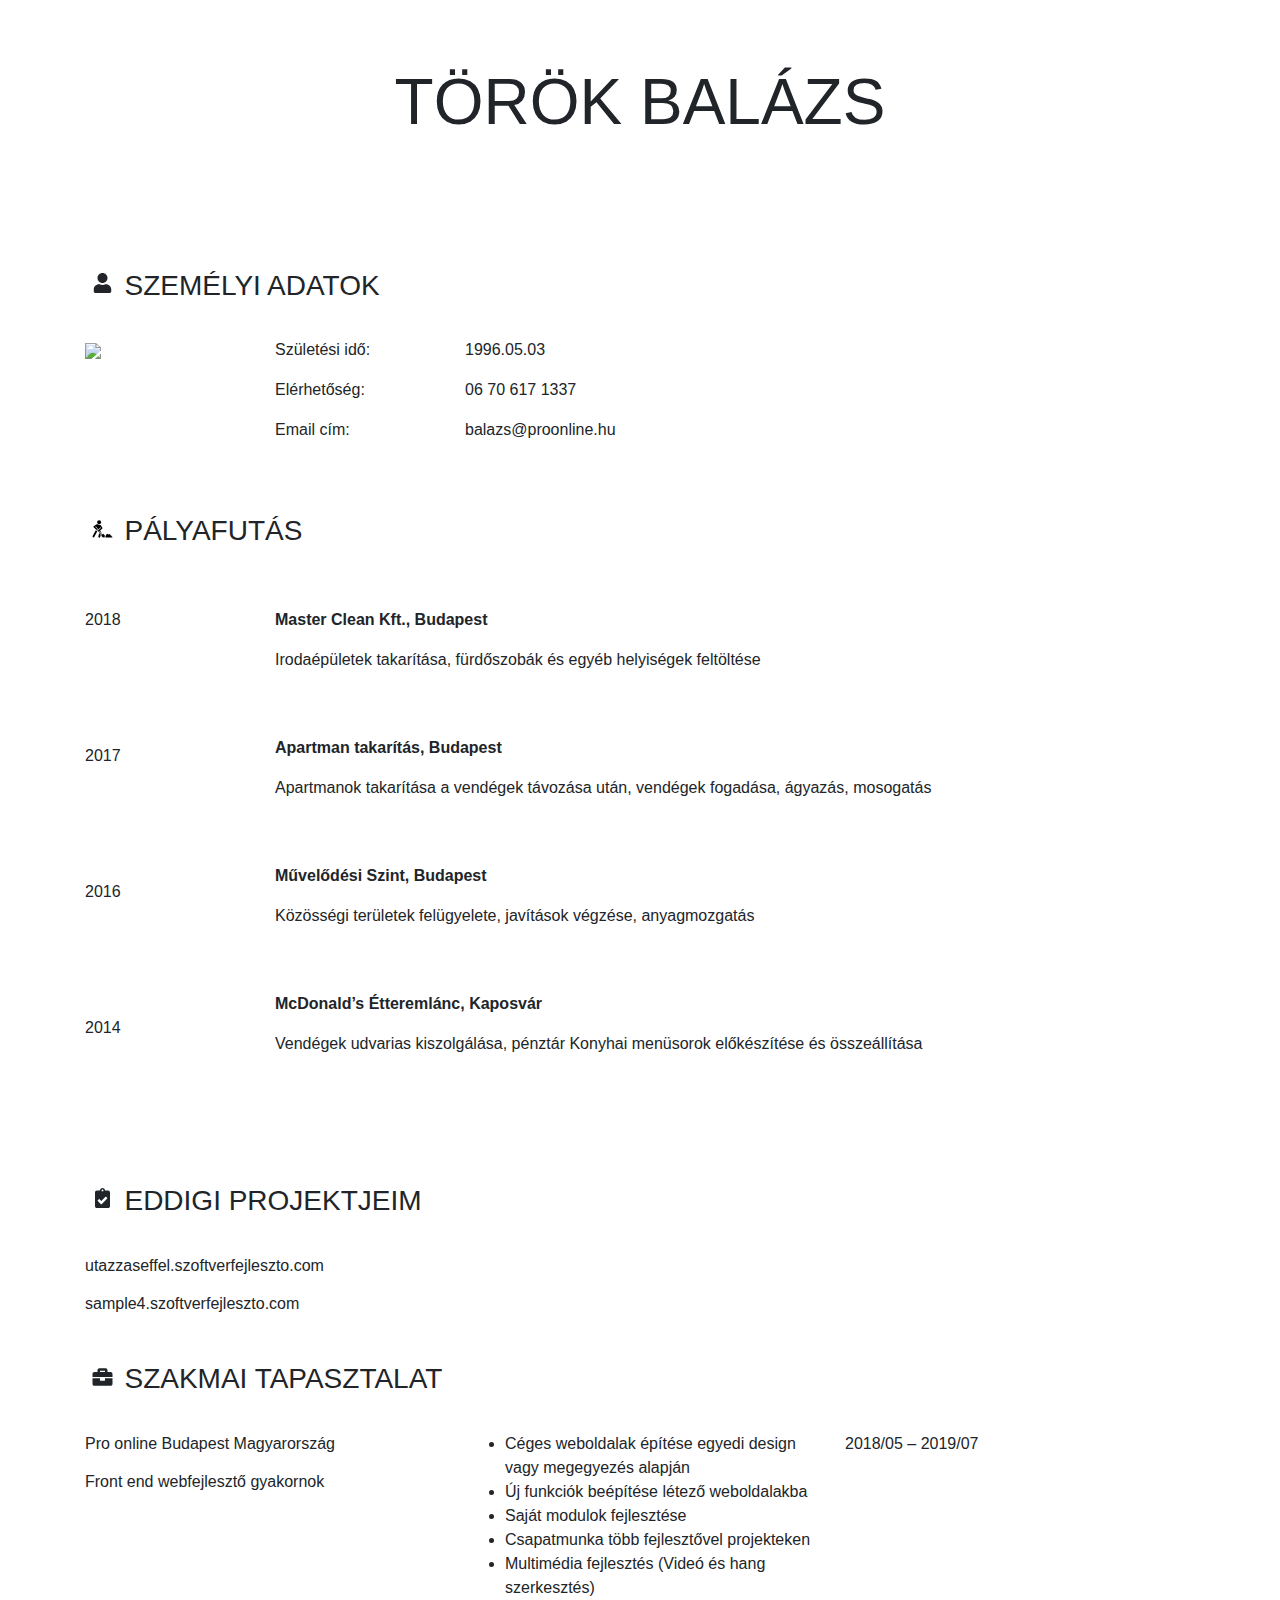
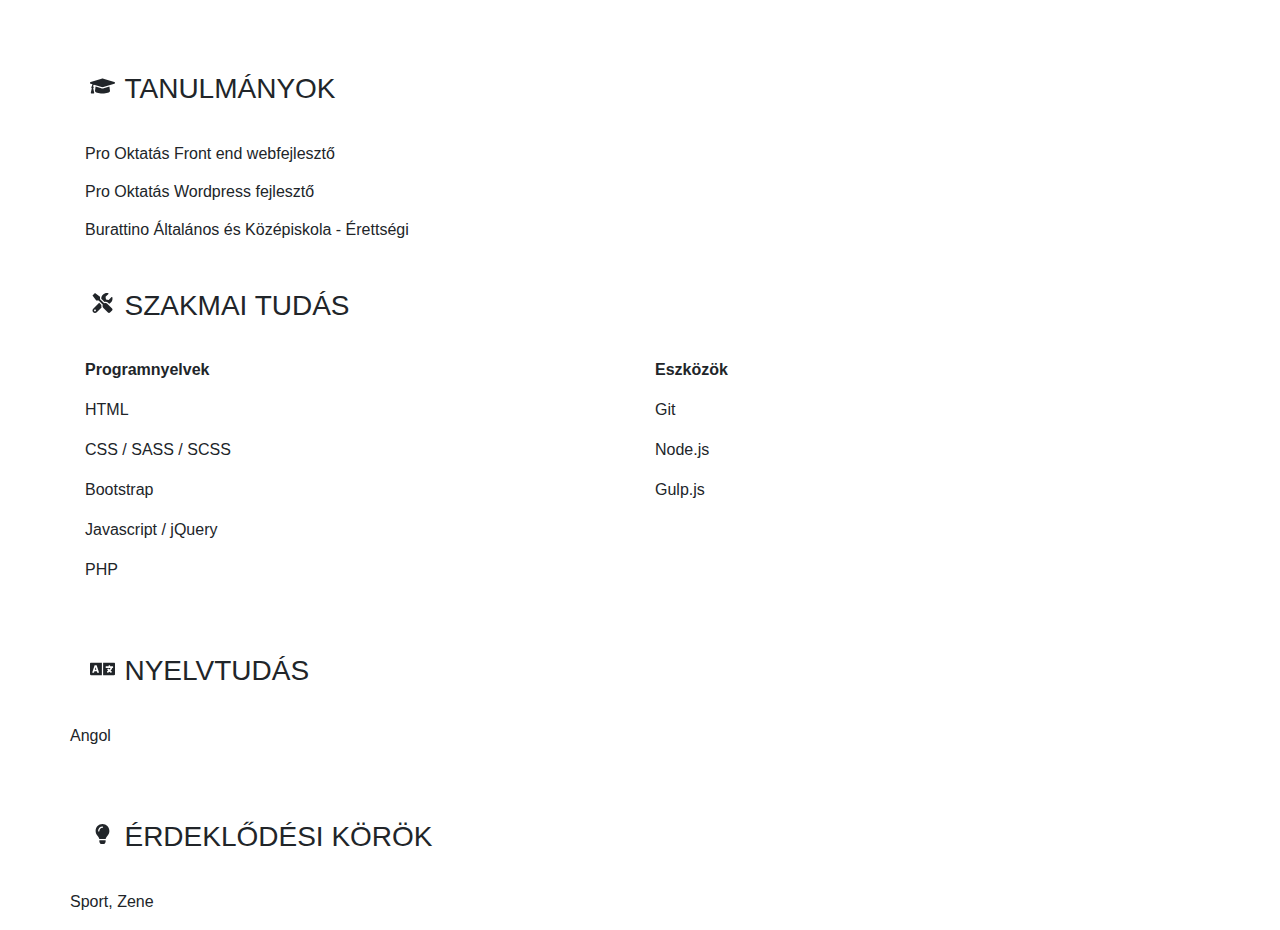
==== cv.html @ 26d6c10a "Update cv.html" ====
<!DOCTYPE html>
<html lang="en">

<head>
    <meta charset="UTF-8">
    <meta name="viewport" content="width=device-width, initial-scale=1.0">
    <meta http-equiv="X-UA-Compatible" content="ie=edge">
    <title>Document</title>
    <link rel="stylesheet" href="https://stackpath.bootstrapcdn.com/bootstrap/4.3.1/css/bootstrap.min.css"
        integrity="sha384-ggOyR0iXCbMQv3Xipma34MD+dH/1fQ784/j6cY/iJTQUOhcWr7x9JvoRxT2MZw1T" crossorigin="anonymous">
    <script src="https://stackpath.bootstrapcdn.com/bootstrap/4.3.1/js/bootstrap.min.js"
        integrity="sha384-JjSmVgyd0p3pXB1rRibZUAYoIIy6OrQ6VrjIEaFf/nJGzIxFDsf4x0xIM+B07jRM" crossorigin="anonymous">
    </script>
    <script src="https://code.jquery.com/jquery-3.3.1.slim.min.js"
        integrity="sha384-q8i/X+965DzO0rT7abK41JStQIAqVgRVzpbzo5smXKp4YfRvH+8abtTE1Pi6jizo" crossorigin="anonymous">
    </script>
    <script src="https://cdnjs.cloudflare.com/ajax/libs/popper.js/1.14.7/umd/popper.min.js"
        integrity="sha384-UO2eT0CpHqdSJQ6hJty5KVphtPhzWj9WO1clHTMGa3JDZwrnQq4sF86dIHNDz0W1" crossorigin="anonymous">
        
    </script>
<link rel="stylesheet" href="cv.css">
<style>
h3 {
    padding:2em 0 1em 0;
}

body > div.row.experience > div:nth-child(1) > p{
    margin-bottom: -0.6em;
}


body > div.row.projects > div > p {
    margin-bottom: -0.6em;
}

body > div.row.studies > div > p {
    margin-bottom: -0.6em;
}


h1 {
    text-align:center;
    padding:1em;
    font-size:4em;
    text-transform: uppercase;
}

h3 {
    display: inline-block;
}

svg {
    width:35px;
    height:35px;
    padding-bottom:15px;
}

</style>
</head>

<body class="container">
    <header class="row-8">
        <h1>Török Balázs</h1>
    </header>
<svg aria-hidden="true" focusable="false" data-prefix="fas" data-icon="user" class="svg-inline--fa fa-user fa-w-14" role="img" xmlns="http://www.w3.org/2000/svg" viewBox="0 0 448 512"><path fill="currentColor" d="M224 256c70.7 0 128-57.3 128-128S294.7 0 224 0 96 57.3 96 128s57.3 128 128 128zm89.6 32h-16.7c-22.2 10.2-46.9 16-72.9 16s-50.6-5.8-72.9-16h-16.7C60.2 288 0 348.2 0 422.4V464c0 26.5 21.5 48 48 48h352c26.5 0 48-21.5 48-48v-41.6c0-74.2-60.2-134.4-134.4-134.4z"></path></svg>

    <h3 id="personal">SZEMÉLYI ADATOK</h3>
    <div class="row personal">
          
        <div class="col-2">
            <img src="myhead.jpg">
        </div>
        
        <div class="col-2">
           
            <p>Születési idő: </p>
            <p>Elérhetőség: </p>
            <p>Email cím: </p>
        </div>

        <div class="col">
            <p> 1996.05.03</p>
            <p> 06 70 617 1337 </p>
            <p> balazs@proonline.hu</p>
        </div>


    </div>
    <svg xmlns="http://www.w3.org/2000/svg" xmlns:xlink="http://www.w3.org/1999/xlink" version="1.1" id="Capa_1" x="0px" y="0px" width="464.996px" height="464.996px" viewBox="0 0 464.996 464.996" style="enable-background:new 0 0 464.996 464.996;" xml:space="preserve">
        <g>
            <g>
                <path d="M153.91,122.664c25.501,0,46.252-20.748,46.252-46.251s-20.751-46.251-46.252-46.251c-25.502,0-46.25,20.748-46.25,46.251    S128.408,122.664,153.91,122.664z"/>
                <path d="M157.709,328.925c-0.514-0.514-1.264-0.711-1.963-0.509c-0.698,0.199-1.233,0.761-1.398,1.468l-17.874,77.923    c-1.342,5.722-0.375,11.623,2.723,16.617c3.098,4.994,7.953,8.483,13.674,9.824c1.66,0.389,3.357,0.586,5.045,0.586    c10.254,0,19.053-6.983,21.396-16.983l12.213-53.772c0.156-0.674-0.044-1.381-0.534-1.871L157.709,328.925z"/>
                <path d="M112.236,285l-14.714-14.577l-3.061,0.505c-3.689,0.823-5.43-0.307-6.932-1.596c-1.502-1.289-9.902-8.496-9.902-8.496    c-0.549-0.324-1.22-0.367-1.806-0.115c-0.586,0.25-1.016,0.767-1.16,1.387l-1.768,7.654L3.956,393.25    c-3.361,4.822-4.641,10.663-3.607,16.447c1.033,5.785,4.258,10.821,9.08,14.18c3.711,2.585,8.053,3.952,12.557,3.952    c7.203,0,13.959-3.523,18.074-9.429l72.587-130.687C113.241,286.767,113.005,285.782,112.236,285z"/>
                <path d="M283.791,378.389c-0.076-0.391-0.267-0.75-0.549-1.031l-34.188-34.191c-0.781-0.78-2.048-0.78-2.828,0l-17.035,17.031    l-71.684-71.685l70.098-65.966c6.152-5.79,7.144-15.046,2.358-22.009l-38.686-56.289c-2.563-3.731-6.43-6.246-10.863-7.076    l-72.192-15.473c-0.033-0.007-0.066-0.013-0.1-0.019c-1.16-0.248-2.35-0.374-3.544-0.374c-3.245,0-6.399,0.912-9.118,2.637    l-65.966,41.828c-4.381,2.779-7.222,7.331-7.794,12.489c-0.569,5.159,1.209,10.221,4.877,13.889l54.406,54.406    c3.211,3.211,7.479,4.979,12.021,4.979c1.23,0,2.526-0.155,3.854-0.462l1.619-0.375l120.107,120.105l-17.031,17.031    c-0.78,0.781-0.78,2.047,0,2.828l34.189,34.19c0.281,0.281,0.641,0.473,1.033,0.549c2.084,0.405,13.031,2.425,23.815,2.425    c10.171,0,16.834-1.719,20.367-5.254c4.191-4.189,5.854-12.727,5.082-26.096C285.537,387.677,284.078,379.867,283.791,378.389z     M135.715,262.337l-2.227,2.154l-24.363-24.359l0.391-1.633c1.389-5.809-0.291-11.785-4.49-15.985l-39.397-39.396l11.714-7.427    l37.324,37.275c5.787,5.789,8.957,13.463,8.926,21.609c-0.002,0.533,0.209,1.045,0.586,1.421l8.215,8.213    c0.764,0.765,1.998,0.783,2.785,0.042l38.283-36.027c0.316-0.298,0.527-0.691,0.602-1.119l3.82-22.322l15.805,22.993    l-57.879,54.465C135.777,262.275,135.746,262.306,135.715,262.337z"/>
                <path d="M180.933,280.482c-0.774-0.637-1.905-0.598-2.638,0.091l-7.057,6.641c-0.395,0.371-0.622,0.886-0.629,1.427    c-0.008,0.541,0.203,1.062,0.586,1.443l32.141,32.141c0.379,0.381,0.891,0.586,1.413,0.586c0.184,0,0.372-0.024,0.554-0.078    c0.699-0.2,1.234-0.767,1.396-1.476l0.026-0.108c2.332-9.951-1.27-20.567-9.174-27.047L180.933,280.482z"/>
                <path d="M464.616,423.019l-6.719-12.662c-0.269-0.507-0.666-0.935-1.148-1.236l-6.973-4.39c-0.761-0.48-1.711-0.625-2.568-0.402    l-8.369-17.232c-0.172-0.341-0.42-0.639-0.725-0.87c-0.92-0.696-2.205-0.854-3.271-0.398l-3.934,1.688l-3.394-7.945    c-0.305-0.716-0.926-1.249-1.682-1.441l-11.285-2.877l-3.024-12.656c-0.164-0.687-0.611-1.271-1.23-1.611l-17.125-9.375    c-0.74-0.404-1.631-0.409-2.375-0.016l-15.156,8.061l-10.065-0.371l-16.133-15.297c-0.806-0.762-2.017-0.904-2.976-0.348    l-22,12.75c-0.547,0.316-0.953,0.83-1.139,1.437l-6.228,20.515l-11.551,13.86c-0.244,0.292-0.416,0.635-0.508,1.004l-7.75,31.528    c-0.184,0.745-0.014,1.534,0.461,2.139c0.475,0.604,1.199,0.958,1.967,0.958h162.004c1.146,0,2.222-0.609,2.812-1.592    C465.12,425.258,465.151,424.025,464.616,423.019z"/>
            </g>
        </g>
        <g>
        </g>
        <g>
        </g>
        <g>
        </g>
        <g>
        </g>
        <g>
        </g>
        <g>
        </g>
        <g>
        </g>
        <g>
        </g>
        <g>
        </g>
        <g>
        </g>
        <g>
        </g>
        <g>
        </g>
        <g>
        </g>
        <g>
        </g>
        <g>
        </g>
        </svg>
    <h3 id="works">PÁLYAFUTÁS</h3>
    <div class="row works">
          <div class="col-2">
             <br>
              <p>2018</p><br><br><br><br>
              <p>2017</p><br><br><br><br>
              <p>2016</p><br><br><br><br>
              <p>2014</p><br><br><br>
          </div>
       <div class="col">
           <br>
        <p><b>Master Clean Kft., Budapest</b></p>
        <p>Irodaépületek takarítása, fürdőszobák és egyéb helyiségek feltöltése</p>
        <br><br>
        <p><b>Apartman takarítás, Budapest</b></p>
        <p>Apartmanok takarítása a vendégek távozása után, vendégek fogadása, ágyazás, mosogatás</p>
        <br><br>
        <p><b>Művelődési Szint, Budapest</b></p>
        <p>Közösségi területek felügyelete, javítások végzése,  	anyagmozgatás</p>
        <br><br>
        <p><b>McDonald’s Étteremlánc, Kaposvár</b></p>
        <p>Vendégek udvarias kiszolgálása, pénztár 
                Konyhai menüsorok előkészítése és összeállítása</p>
        <br>

       </div>
        
       


    </div>




<svg aria-hidden="true" focusable="false" data-prefix="fas" data-icon="clipboard-check" class="svg-inline--fa fa-clipboard-check fa-w-12" role="img" xmlns="http://www.w3.org/2000/svg" viewBox="0 0 384 512"><path fill="currentColor" d="M336 64h-80c0-35.3-28.7-64-64-64s-64 28.7-64 64H48C21.5 64 0 85.5 0 112v352c0 26.5 21.5 48 48 48h288c26.5 0 48-21.5 48-48V112c0-26.5-21.5-48-48-48zM192 40c13.3 0 24 10.7 24 24s-10.7 24-24 24-24-10.7-24-24 10.7-24 24-24zm121.2 231.8l-143 141.8c-4.7 4.7-12.3 4.6-17-.1l-82.6-83.3c-4.7-4.7-4.6-12.3.1-17L99.1 285c4.7-4.7 12.3-4.6 17 .1l46 46.4 106-105.2c4.7-4.7 12.3-4.6 17 .1l28.2 28.4c4.7 4.8 4.6 12.3-.1 17z"></path></svg>

    <h3 id="projects">EDDIGI PROJEKTJEIM</h3>
    <div class="row projects">
       
        <div class="col">
        <p>utazzaseffel.szoftverfejleszto.com </p><br>
        <p>sample4.szoftverfejleszto.com </p>
    </div>

    </div>
    <svg aria-hidden="true" focusable="false" data-prefix="fas" data-icon="briefcase" class="svg-inline--fa fa-briefcase fa-w-16" role="img" xmlns="http://www.w3.org/2000/svg" viewBox="0 0 512 512"><path fill="currentColor" d="M320 336c0 8.84-7.16 16-16 16h-96c-8.84 0-16-7.16-16-16v-48H0v144c0 25.6 22.4 48 48 48h416c25.6 0 48-22.4 48-48V288H320v48zm144-208h-80V80c0-25.6-22.4-48-48-48H176c-25.6 0-48 22.4-48 48v48H48c-25.6 0-48 22.4-48 48v80h512v-80c0-25.6-22.4-48-48-48zm-144 0H192V96h128v32z"></path></svg>
    <h3 id="experience">SZAKMAI TAPASZTALAT</h3>
    <div class="row experience">
        <div class="col">
           
            <p class="infop">Pro online Budapest Magyarország</p><br>
            <p class="infop">Front end webfejlesztő gyakornok</p>
        </div>

        <div class="col">
            <ul>
                <li>Céges weboldalak építése egyedi design vagy megegyezés alapján</li>
                <li>Új funkciók beépítése létező weboldalakba</li>
                <li>Saját modulok fejlesztése</li>
                <li>Csapatmunka több fejlesztővel projekteken</li>
                <li>Multimédia fejlesztés (Videó és hang szerkesztés)</li>
            </ul>
        </div>

        <div class="col">
            <p id="datep">2018/05 – 2019/07</p>
        </div>
    </div>
    <svg aria-hidden="true" focusable="false" data-prefix="fas" data-icon="graduation-cap" class="svg-inline--fa fa-graduation-cap fa-w-20" role="img" xmlns="http://www.w3.org/2000/svg" viewBox="0 0 640 512"><path fill="currentColor" d="M622.34 153.2L343.4 67.5c-15.2-4.67-31.6-4.67-46.79 0L17.66 153.2c-23.54 7.23-23.54 38.36 0 45.59l48.63 14.94c-10.67 13.19-17.23 29.28-17.88 46.9C38.78 266.15 32 276.11 32 288c0 10.78 5.68 19.85 13.86 25.65L20.33 428.53C18.11 438.52 25.71 448 35.94 448h56.11c10.24 0 17.84-9.48 15.62-19.47L82.14 313.65C90.32 307.85 96 298.78 96 288c0-11.57-6.47-21.25-15.66-26.87.76-15.02 8.44-28.3 20.69-36.72L296.6 284.5c9.06 2.78 26.44 6.25 46.79 0l278.95-85.7c23.55-7.24 23.55-38.36 0-45.6zM352.79 315.09c-28.53 8.76-52.84 3.92-65.59 0l-145.02-44.55L128 384c0 35.35 85.96 64 192 64s192-28.65 192-64l-14.18-113.47-145.03 44.56z"></path></svg>
    <h3 id="studies">TANULMÁNYOK</h3>
    <div class="row studies">

        <div class="col">
        <p>Pro Oktatás Front end webfejlesztő </p><br>
        <p>Pro Oktatás Wordpress fejlesztő</p>
        <span></span><br>
        <p>Burattino Általános és Középiskola - Érettségi</p>
    </div>

    </div>
    <svg aria-hidden="true" focusable="false" data-prefix="fas" data-icon="tools" class="svg-inline--fa fa-tools fa-w-16" role="img" xmlns="http://www.w3.org/2000/svg" viewBox="0 0 512 512"><path fill="currentColor" d="M501.1 395.7L384 278.6c-23.1-23.1-57.6-27.6-85.4-13.9L192 158.1V96L64 0 0 64l96 128h62.1l106.6 106.6c-13.6 27.8-9.2 62.3 13.9 85.4l117.1 117.1c14.6 14.6 38.2 14.6 52.7 0l52.7-52.7c14.5-14.6 14.5-38.2 0-52.7zM331.7 225c28.3 0 54.9 11 74.9 31l19.4 19.4c15.8-6.9 30.8-16.5 43.8-29.5 37.1-37.1 49.7-89.3 37.9-136.7-2.2-9-13.5-12.1-20.1-5.5l-74.4 74.4-67.9-11.3L334 98.9l74.4-74.4c6.6-6.6 3.4-17.9-5.7-20.2-47.4-11.7-99.6.9-136.6 37.9-28.5 28.5-41.9 66.1-41.2 103.6l82.1 82.1c8.1-1.9 16.5-2.9 24.7-2.9zm-103.9 82l-56.7-56.7L18.7 402.8c-25 25-25 65.5 0 90.5s65.5 25 90.5 0l123.6-123.6c-7.6-19.9-9.9-41.6-5-62.7zM64 472c-13.2 0-24-10.8-24-24 0-13.3 10.7-24 24-24s24 10.7 24 24c0 13.2-10.7 24-24 24z"></path></svg>
    <h3 id="craft">SZAKMAI TUDÁS</h3>
    <div class="row craft">
        <div class="col">
            
            <p><b>Programnyelvek</b></p>
            <p>HTML</p>
            <p>CSS / SASS / SCSS</p>
            <p>Bootstrap</p>
            <p>Javascript / jQuery</p>
            <p>PHP</p>

        </div>

        <div class="col">
            <p><b>Eszközök</b></p>
            <p>Git</p>
            <p>Node.js</p>
            <p>Gulp.js</p>
        </div>

    </div>
    <svg aria-hidden="true" focusable="false" data-prefix="fas" data-icon="language" class="svg-inline--fa fa-language fa-w-20" role="img" xmlns="http://www.w3.org/2000/svg" viewBox="0 0 640 512"><path fill="currentColor" d="M152.1 236.2c-3.5-12.1-7.8-33.2-7.8-33.2h-.5s-4.3 21.1-7.8 33.2l-11.1 37.5H163zM616 96H336v320h280c13.3 0 24-10.7 24-24V120c0-13.3-10.7-24-24-24zm-24 120c0 6.6-5.4 12-12 12h-11.4c-6.9 23.6-21.7 47.4-42.7 69.9 8.4 6.4 17.1 12.5 26.1 18 5.5 3.4 7.3 10.5 4.1 16.2l-7.9 13.9c-3.4 5.9-10.9 7.8-16.7 4.3-12.6-7.8-24.5-16.1-35.4-24.9-10.9 8.7-22.7 17.1-35.4 24.9-5.8 3.5-13.3 1.6-16.7-4.3l-7.9-13.9c-3.2-5.6-1.4-12.8 4.2-16.2 9.3-5.7 18-11.7 26.1-18-7.9-8.4-14.9-17-21-25.7-4-5.7-2.2-13.6 3.7-17.1l6.5-3.9 7.3-4.3c5.4-3.2 12.4-1.7 16 3.4 5 7 10.8 14 17.4 20.9 13.5-14.2 23.8-28.9 30-43.2H412c-6.6 0-12-5.4-12-12v-16c0-6.6 5.4-12 12-12h64v-16c0-6.6 5.4-12 12-12h16c6.6 0 12 5.4 12 12v16h64c6.6 0 12 5.4 12 12zM0 120v272c0 13.3 10.7 24 24 24h280V96H24c-13.3 0-24 10.7-24 24zm58.9 216.1L116.4 167c1.7-4.9 6.2-8.1 11.4-8.1h32.5c5.1 0 9.7 3.3 11.4 8.1l57.5 169.1c2.6 7.8-3.1 15.9-11.4 15.9h-22.9a12 12 0 0 1-11.5-8.6l-9.4-31.9h-60.2l-9.1 31.8c-1.5 5.1-6.2 8.7-11.5 8.7H70.3c-8.2 0-14-8.1-11.4-15.9z"></path></svg>
    <h3 id="language">NYELVTUDÁS</h3>
    <div class="row lang">

        
        <p>Angol</p>


    </div>
    <svg aria-hidden="true" focusable="false" data-prefix="fas" data-icon="lightbulb" class="svg-inline--fa fa-lightbulb fa-w-11" role="img" xmlns="http://www.w3.org/2000/svg" viewBox="0 0 352 512"><path fill="currentColor" d="M96.06 454.35c.01 6.29 1.87 12.45 5.36 17.69l17.09 25.69a31.99 31.99 0 0 0 26.64 14.28h61.71a31.99 31.99 0 0 0 26.64-14.28l17.09-25.69a31.989 31.989 0 0 0 5.36-17.69l.04-38.35H96.01l.05 38.35zM0 176c0 44.37 16.45 84.85 43.56 115.78 16.52 18.85 42.36 58.23 52.21 91.45.04.26.07.52.11.78h160.24c.04-.26.07-.51.11-.78 9.85-33.22 35.69-72.6 52.21-91.45C335.55 260.85 352 220.37 352 176 352 78.61 272.91-.3 175.45 0 73.44.31 0 82.97 0 176zm176-80c-44.11 0-80 35.89-80 80 0 8.84-7.16 16-16 16s-16-7.16-16-16c0-61.76 50.24-112 112-112 8.84 0 16 7.16 16 16s-7.16 16-16 16z"></path></svg>
    <h3 id="hobbies">ÉRDEKLŐDÉSI KÖRÖK</h3>
    <div class="row hobbies">

        
        <p>Sport, Zene</p>
        


    </div>
</body>

</html>
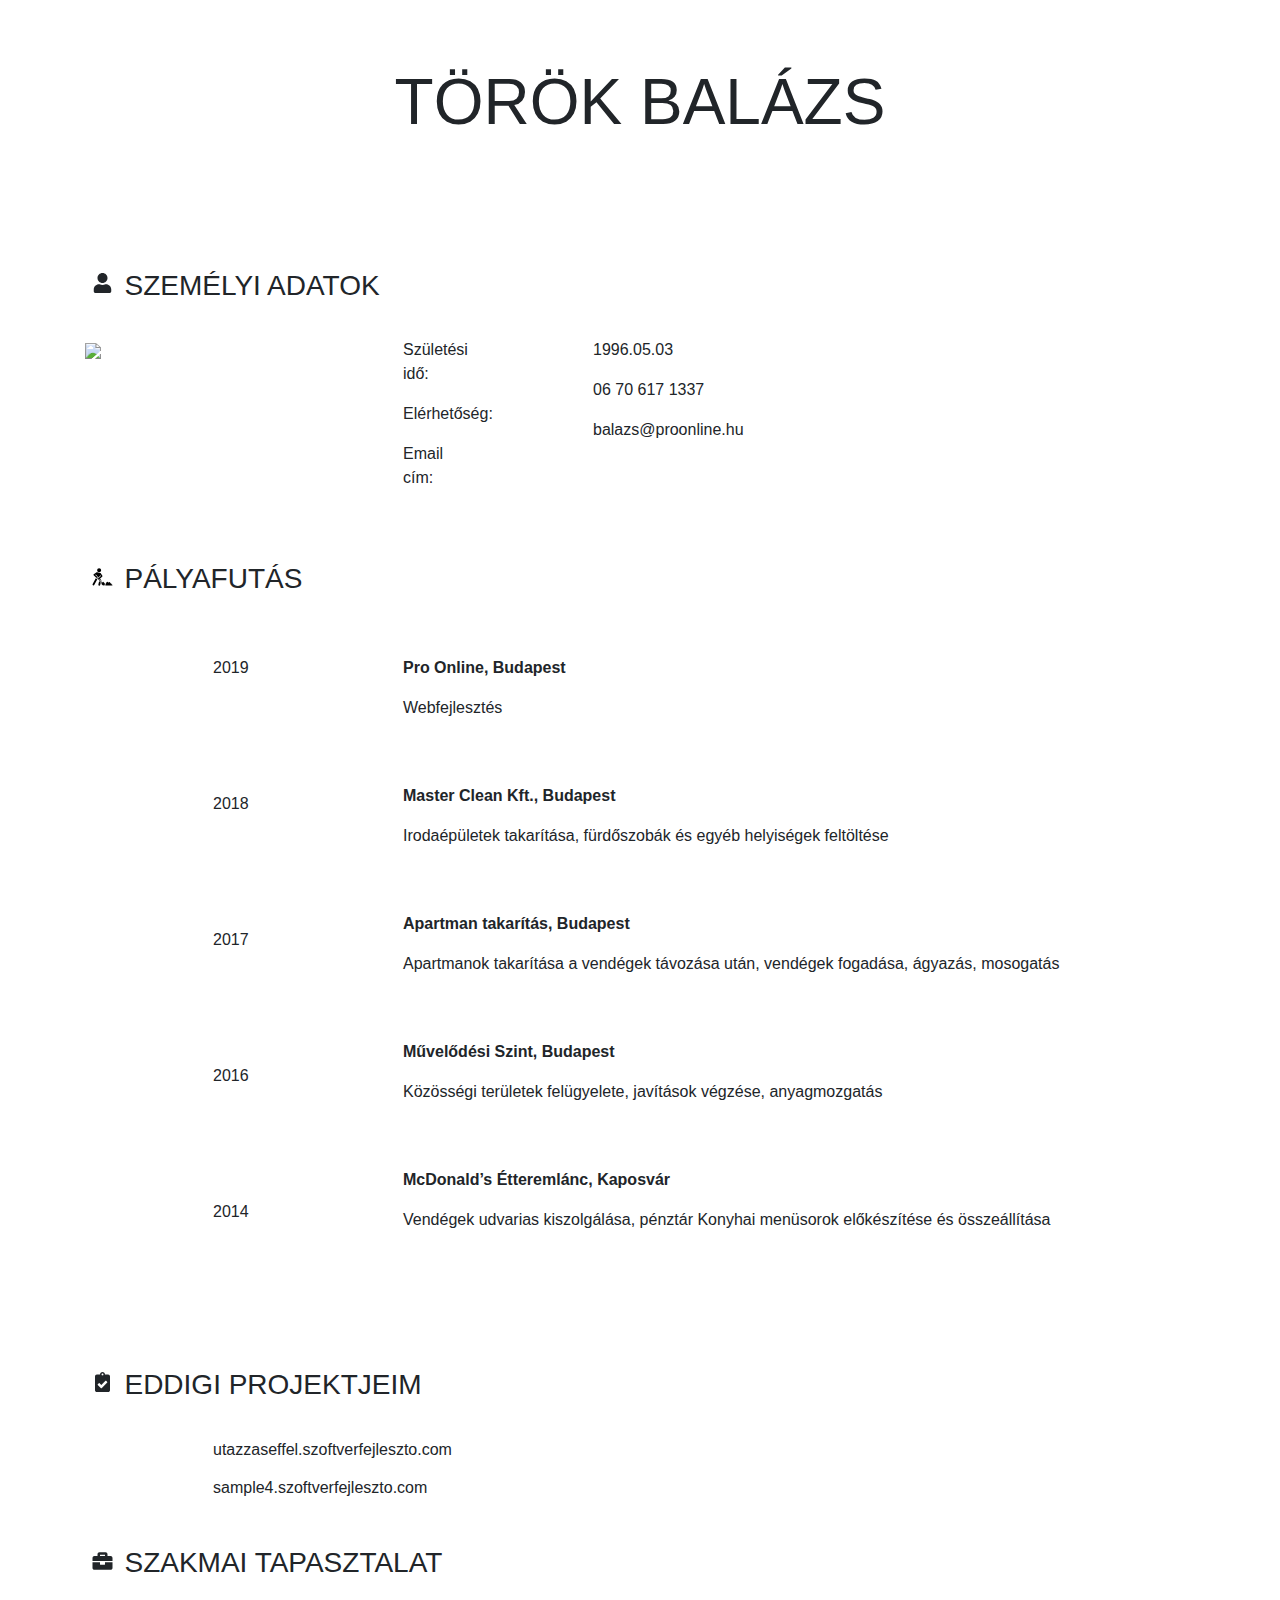
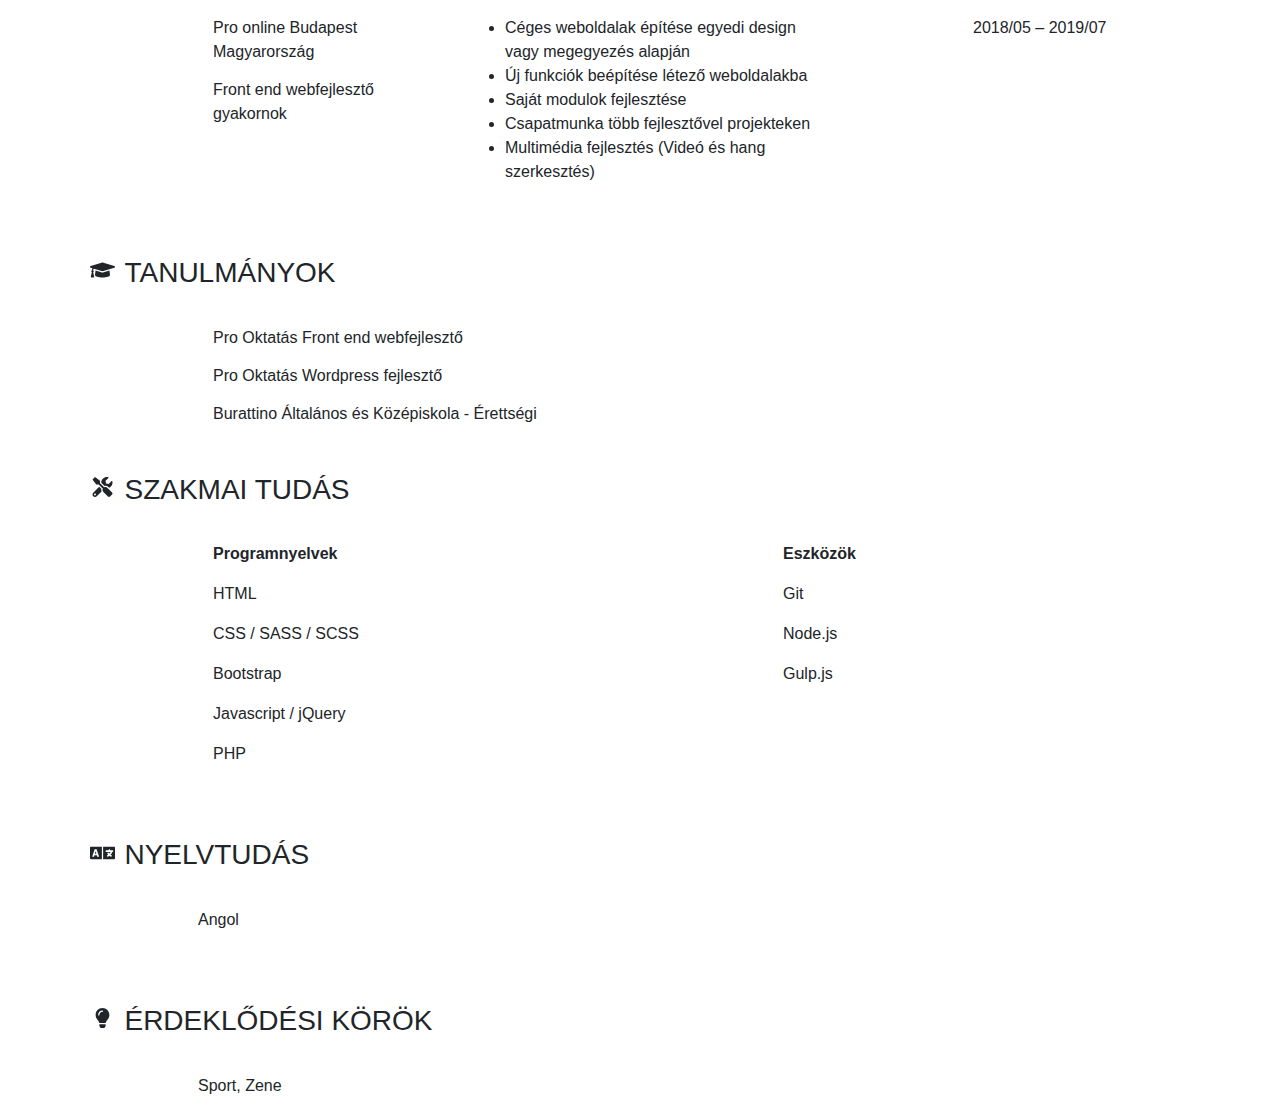
==== commit 8254abda: "Update cv.html" ====
--- a/cv.html
+++ b/cv.html
@@ -132,6 +132,7 @@
     <div class="row works">
           <div class="col-2">
              <br>
+              <p>2019</p><br><br><br><br>
               <p>2018</p><br><br><br><br>
               <p>2017</p><br><br><br><br>
               <p>2016</p><br><br><br><br>
@@ -139,6 +140,9 @@
           </div>
        <div class="col">
            <br>
+         <p><b>Pro Online, Budapest</b></p>
+        <p>Webfejlesztés</p>
+        <br><br>
         <p><b>Master Clean Kft., Budapest</b></p>
         <p>Irodaépületek takarítása, fürdőszobák és egyéb helyiségek feltöltése</p>
         <br><br>
--- a/cv.css
+++ b/cv.css
@@ -0,0 +1,39 @@
+p {
+margin-left:8rem;
+}
+
+
+h3 {
+    padding:1em 0 1em 0;
+}
+
+body > div.row.experience > div:nth-child(1) > p{
+    margin-bottom: -0.6em;
+}
+
+
+body > div.row.projects > div > p {
+    margin-bottom: -0.6em;
+}
+
+body > div.row.studies > div > p {
+    margin-bottom: -0.6em;
+}
+
+
+h1 {
+    text-align:center;
+    padding:1em;
+    font-size:4em;
+    text-transform: uppercase;
+}
+
+h3 {
+    display: inline-block;
+}
+
+svg {
+    width:35px;
+    height:35px;
+    padding-bottom:15px;
+}
